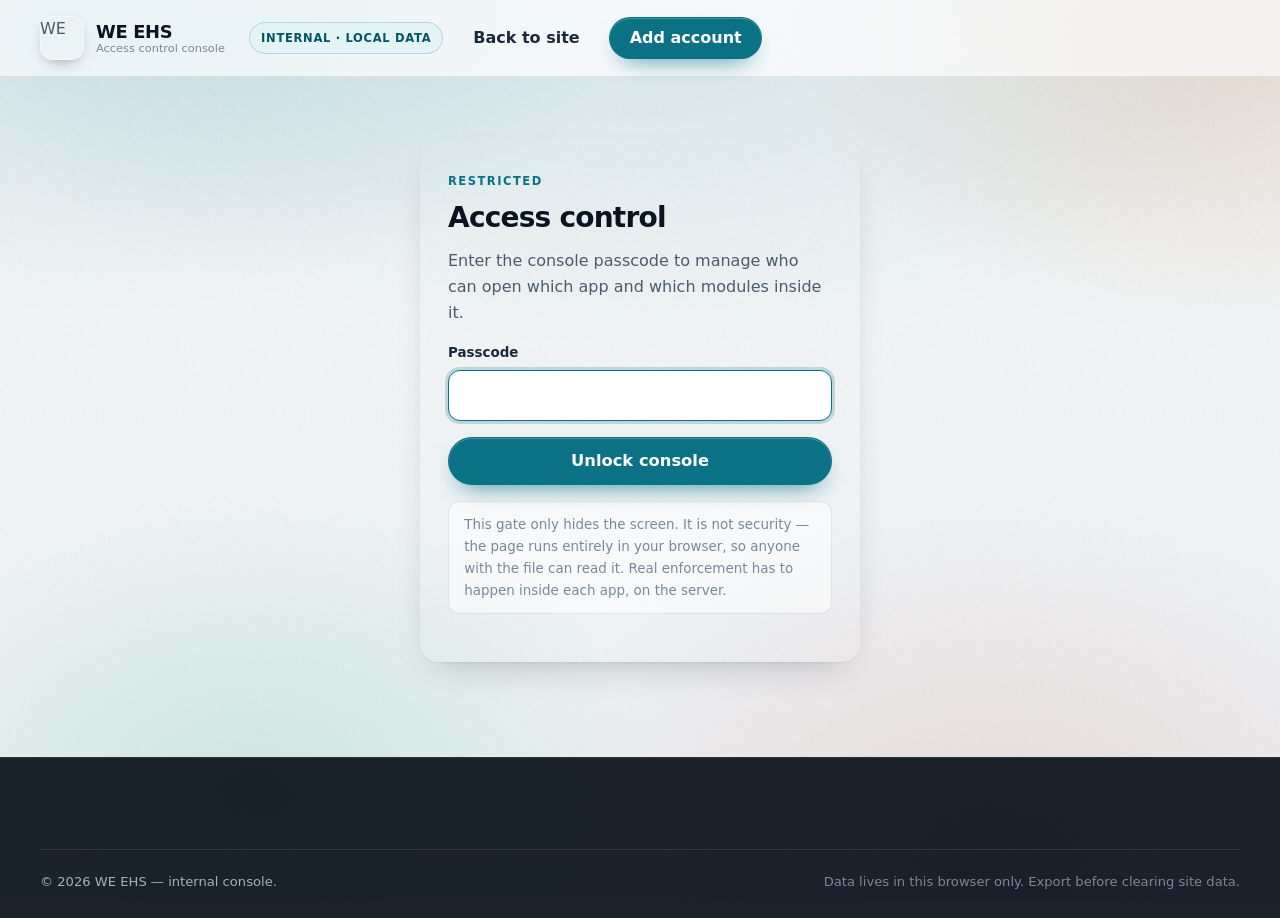
==== access.html @ 16de83da "Glass redesign with the WEHS logo and considered motion - Real brand mark from the suite app (wehs.s" ====
<!DOCTYPE html>
<html lang="en">
<head>
<meta charset="utf-8">
<meta name="viewport" content="width=device-width, initial-scale=1">
<title>Access control — WE EHS</title>
<meta name="description" content="Internal WE EHS console for granting accounts access to apps and to the modules inside them.">
<meta name="robots" content="noindex, nofollow">
<link rel="icon" href="assets/img/favicon.svg" type="image/svg+xml">
<link rel="stylesheet" href="assets/css/styles.css">
<link rel="stylesheet" href="assets/css/access.css">
</head>
<body class="access-body">

<a class="skip-link" href="#accounts">Skip to accounts</a>

<header class="site-header">
  <div class="wrap header-inner">
    <a class="brand" href="index.html" aria-label="WE EHS home">
      <span class="brand-mark" aria-hidden="true">WE</span>
      <span class="brand-text">
        <strong>WE EHS</strong>
        <em>Access control console</em>
      </span>
    </a>

    <div class="header-actions">
      <span class="console-tag" title="Nothing here leaves this browser">Internal · local data</span>
      <a class="btn btn-ghost" href="index.html">Back to site</a>
      <button class="btn btn-primary" type="button" data-add-account>Add account</button>
    </div>
  </div>
</header>

<main>

  <!-- ───────────────────────── GATE ───────────────────────── -->
  <section class="gate" data-gate hidden>
    <div class="gate-card">
      <p class="eyebrow">Restricted</p>
      <h1>Access control</h1>
      <p>Enter the console passcode to manage who can open which app and which modules inside it.</p>
      <form class="form" data-gate-form novalidate>
        <div class="field">
          <label for="gate-code">Passcode</label>
          <input id="gate-code" name="code" type="password" autocomplete="off" required data-autofocus>
        </div>
        <button class="btn btn-primary btn-lg btn-block" type="submit">Unlock console</button>
      </form>
      <p class="hint">
        This gate only hides the screen. It is not security — the page runs entirely in your
        browser, so anyone with the file can read it. Real enforcement has to happen inside each
        app, on the server.
      </p>
    </div>
  </section>

  <!-- ───────────────────────── CONSOLE ───────────────────────── -->
  <div class="console" data-console hidden>

    <section class="section console-top">
      <div class="wrap">
        <p class="eyebrow">Accounts &amp; permissions</p>
        <h1>Who can open what</h1>
        <p class="lede">
          Every account below is counted from the day it was created. Grant or withhold a whole app,
          or go module by module inside it.
        </p>

        <ul class="stat-row" data-stats>
          <li><strong data-stat="total">0</strong><span>accounts</span></li>
          <li><strong data-stat="trial">0</strong><span>on trial</span></li>
          <li><strong data-stat="active">0</strong><span>active</span></li>
          <li><strong data-stat="expiring">0</strong><span>expiring in 3 days</span></li>
          <li><strong data-stat="expired">0</strong><span>expired</span></li>
          <li><strong data-stat="suspended">0</strong><span>suspended</span></li>
        </ul>
      </div>
    </section>

    <section class="section section-alt" id="accounts">
      <div class="wrap">

        <div class="toolbar">
          <div class="field toolbar-search">
            <label class="sr-only" for="tb-search">Search accounts</label>
            <input id="tb-search" type="search" placeholder="Search name, email or organisation…" data-search>
          </div>
          <div class="field">
            <label class="sr-only" for="tb-app">Filter by app</label>
            <select id="tb-app" data-filter-app><option value="">All apps</option></select>
          </div>
          <div class="field">
            <label class="sr-only" for="tb-status">Filter by status</label>
            <select id="tb-status" data-filter-status>
              <option value="">All statuses</option>
              <option value="trial">Trial</option>
              <option value="active">Active</option>
              <option value="suspended">Suspended</option>
              <option value="expired">Expired</option>
            </select>
          </div>
          <div class="field">
            <label class="sr-only" for="tb-sort">Sort</label>
            <select id="tb-sort" data-sort>
              <option value="age-desc">Oldest account first</option>
              <option value="age-asc">Newest account first</option>
              <option value="name">Name A–Z</option>
              <option value="org">Organisation A–Z</option>
              <option value="apps">Most apps granted</option>
            </select>
          </div>
          <div class="toolbar-actions">
            <button class="btn btn-outline" type="button" data-import-signups>Import trial sign-ups</button>
            <button class="btn btn-outline" type="button" data-export>Export JSON</button>
            <button class="btn btn-outline" type="button" data-import>Import JSON</button>
            <input type="file" accept="application/json,.json" hidden data-import-file>
          </div>
        </div>

        <p class="table-note" data-count>Showing 0 accounts.</p>

        <div class="table-wrap">
          <table class="acc-table">
            <thead>
              <tr>
                <th scope="col">Account</th>
                <th scope="col">Created</th>
                <th scope="col" class="col-day">Day</th>
                <th scope="col">Status</th>
                <th scope="col">Apps &amp; modules</th>
                <th scope="col"><span class="sr-only">Actions</span></th>
              </tr>
            </thead>
            <tbody data-rows></tbody>
          </table>
        </div>

        <p class="empty" data-empty hidden>
          No accounts yet. Use <strong>Add account</strong>, or
          <button class="linkish" type="button" data-import-signups>import the trial sign-ups</button>
          already captured on the landing page.
        </p>
      </div>
    </section>

    <section class="section">
      <div class="wrap">
        <div class="notice">
          <h2>How this is enforced</h2>
          <p>
            This console is the record of what each account is <em>meant</em> to have. It stores that
            record in this browser and can export it as JSON. It does not, by itself, stop anyone
            opening an app — each WE EHS app has to read the same record and enforce it server-side.
            Export the JSON and feed it to that API when the backend is ready.
          </p>
        </div>
      </div>
    </section>

  </div>
</main>

<footer class="site-footer">
  <div class="wrap footer-base">
    <p>&copy; <span data-year>2026</span> WE EHS — internal console.</p>
    <p class="muted">Data lives in this browser only. Export before clearing site data.</p>
  </div>
</footer>

<!-- ─────────────────────────── DRAWER ─────────────────────────── -->
<div class="drawer" data-drawer hidden>
  <div class="drawer-backdrop" data-drawer-close></div>
  <aside class="drawer-card" role="dialog" aria-modal="true" aria-labelledby="drawer-title">
    <button class="modal-x" type="button" data-drawer-close aria-label="Close">&times;</button>
    <div class="drawer-body" data-drawer-body>
      <h2 id="drawer-title" class="modal-title">Loading…</h2>
    </div>
  </aside>
</div>

<!-- ─────────────────────────── MODAL ─────────────────────────── -->
<div class="modal" data-modal hidden>
  <div class="modal-backdrop" data-modal-close></div>
  <div class="modal-card" role="dialog" aria-modal="true" aria-labelledby="modal-title">
    <button class="modal-x" type="button" data-modal-close aria-label="Close">&times;</button>
    <div class="modal-body" data-modal-body>
      <h2 id="modal-title" class="modal-title">Loading…</h2>
    </div>
  </div>
</div>

<div class="toast" data-toast hidden role="status" aria-live="polite"></div>

<script src="assets/js/products.js"></script>
<script src="assets/js/access.js"></script>
</body>
</html>
---- assets/css/styles.css ----
/* WE EHS — glass UI
   1 tokens · 2 base · 3 motion primitives · 4 header · 5 hero + carousel
   6 rolling strip · 7 sections · 8 products · 9 forms · 10 modal
   11 session bar · 12 footer · 13 responsive · 14 reduced motion          */

/* ── 1. Tokens ─────────────────────────────────────────────────────────── */
:root {
  /* ink */
  --ink:        #0A1420;
  --ink-2:      #1B2A3A;
  --body:       #4A5B6B;
  --muted:      #78889A;

  /* brand — teal from the suite, kraft + terracotta from the logo */
  --brand:      #0B7285;
  --brand-dark: #075464;
  --brand-soft: #E4F3F6;
  --kraft:      #C6946C;
  --terra:      #C0442C;
  --accent:     var(--terra);

  --ok:   #15803D;
  --warn: #B45309;
  --err:  #B4241C;

  /* glass */
  --glass:        rgba(255, 255, 255, .66);
  --glass-strong: rgba(255, 255, 255, .84);
  --glass-dim:    rgba(255, 255, 255, .44);
  --glass-line:   rgba(255, 255, 255, .75);
  --hairline:     rgba(10, 20, 32, .09);
  --blur:         saturate(165%) blur(20px);

  --shadow-sm: 0 1px 2px rgba(10,20,32,.05), 0 4px 12px -6px rgba(10,20,32,.14);
  --shadow:    0 1px 2px rgba(10,20,32,.05), 0 16px 36px -18px rgba(10,20,32,.28);
  --shadow-lg: 0 40px 90px -30px rgba(10,20,32,.42), 0 2px 6px rgba(10,20,32,.06);
  --ring: 0 0 0 3px rgba(11,114,133,.22);

  --radius:    18px;
  --radius-sm: 12px;
  --wrap:      1200px;

  /* easing — the built-in curves are too weak to feel intentional */
  --ease-out:    cubic-bezier(.23, 1, .32, 1);
  --ease-in-out: cubic-bezier(.77, 0, .175, 1);
  --ease-drawer: cubic-bezier(.32, .72, 0, 1);
}

/* ── 2. Base ───────────────────────────────────────────────────────────── */
*, *::before, *::after { box-sizing: border-box; }

html { scroll-behavior: smooth; }

body {
  margin: 0;
  font-family: "Segoe UI", system-ui, -apple-system, "Helvetica Neue", Arial, sans-serif;
  color: var(--body);
  font-size: 16px;
  line-height: 1.62;
  -webkit-font-smoothing: antialiased;
  background: #F2F6F8;
  position: relative;
}

/* Aurora wash — fixed and static. It is on screen constantly, so it must not move. */
body::before {
  content: "";
  position: fixed; inset: 0; z-index: -2; pointer-events: none;
  background:
    radial-gradient(900px 620px at 8% -8%,  rgba(11,114,133,.22), transparent 62%),
    radial-gradient(760px 560px at 96% 2%,  rgba(198,148,108,.30), transparent 58%),
    radial-gradient(820px 620px at 78% 96%, rgba(192,68,44,.14),  transparent 60%),
    radial-gradient(700px 520px at 20% 88%, rgba(14,159,110,.14), transparent 58%),
    linear-gradient(180deg, #F7FAFB 0%, #EEF3F6 100%);
}

/* Fine grain, so the glass has something to refract */
body::after {
  content: "";
  position: fixed; inset: 0; z-index: -1; pointer-events: none; opacity: .30;
  background-image: url("data:image/svg+xml,%3Csvg xmlns='http://www.w3.org/2000/svg' width='140' height='140'%3E%3Cfilter id='n'%3E%3CfeTurbulence type='fractalNoise' baseFrequency='.85' numOctaves='3'/%3E%3C/filter%3E%3Crect width='140' height='140' filter='url(%23n)' opacity='.42'/%3E%3C/svg%3E");
}

body.no-scroll { overflow: hidden; }

h1, h2, h3, h4 { color: var(--ink); line-height: 1.16; margin: 0 0 .5em; font-weight: 700; }
h1 { font-size: clamp(2.15rem, 4.4vw, 3.4rem); letter-spacing: -.028em; }
h2 { font-size: clamp(1.65rem, 3vw, 2.35rem); letter-spacing: -.02em; }
h3 { font-size: 1.15rem; letter-spacing: -.01em; }
p  { margin: 0 0 1rem; }
img { max-width: 100%; display: block; }

a { color: var(--brand-dark); text-decoration-thickness: 1px; text-underline-offset: 2px; }

.wrap { width: min(100% - 2.5rem, var(--wrap)); margin-inline: auto; }

.eyebrow {
  text-transform: uppercase; letter-spacing: .13em; font-size: .72rem;
  font-weight: 700; color: var(--brand); margin: 0 0 .7rem;
}

.muted { color: var(--muted); }

.skip-link {
  position: absolute; left: -999px; top: 0; z-index: 200;
  background: var(--ink); color: #fff; padding: .7rem 1.1rem; border-radius: 0 0 10px 0;
}
.skip-link:focus { left: 0; }

:focus-visible { outline: 2px solid var(--brand); outline-offset: 3px; border-radius: 6px; }

/* ── 3. Motion primitives ──────────────────────────────────────────────── */
/* Entrances are short and staggered. Anything the user triggers answers
   immediately with ease-out; nothing important waits on an animation.      */
@keyframes rise {
  from { opacity: 0; transform: translate3d(0, 14px, 0); }
  to   { opacity: 1; transform: none; }
}

.hero-copy > *, .hero-points li, .section-head > *, .steps li, .why-card, .enquiry-copy > * {
  animation: rise 620ms var(--ease-out) both;
}
.hero-copy > *:nth-child(2) { animation-delay: 60ms; }
.hero-copy > *:nth-child(3) { animation-delay: 110ms; }
.hero-copy > *:nth-child(4) { animation-delay: 160ms; }
.hero-points li:nth-child(1) { animation-delay: 200ms; }
.hero-points li:nth-child(2) { animation-delay: 240ms; }
.hero-points li:nth-child(3) { animation-delay: 280ms; }
.steps li:nth-child(2), .why-card:nth-child(2) { animation-delay: 60ms; }
.steps li:nth-child(3), .why-card:nth-child(3) { animation-delay: 120ms; }
.why-card:nth-child(4) { animation-delay: 60ms; }
.why-card:nth-child(5) { animation-delay: 120ms; }
.why-card:nth-child(6) { animation-delay: 180ms; }
.shots { animation: rise 700ms var(--ease-out) 120ms both; }

/* Buttons */
.btn {
  --btn-bg: transparent; --btn-fg: var(--ink); --btn-bd: transparent;
  display: inline-flex; align-items: center; justify-content: center; gap: .5rem;
  font: inherit; font-weight: 650; line-height: 1;
  padding: .74rem 1.2rem; border-radius: 999px;
  border: 1px solid var(--btn-bd); background: var(--btn-bg); color: var(--btn-fg);
  cursor: pointer; text-decoration: none; white-space: nowrap;
  transition: transform 160ms var(--ease-out), box-shadow 220ms var(--ease-out),
              background-color 200ms ease, color 200ms ease, border-color 200ms ease;
}
.btn:active { transform: scale(.97); }
.btn-lg { padding: .95rem 1.6rem; font-size: 1.02rem; }
.btn-block { width: 100%; }

.btn-primary {
  --btn-bg: var(--brand); --btn-fg: #fff; --btn-bd: transparent;
  box-shadow: 0 10px 24px -12px rgba(11,114,133,.95), inset 0 1px 0 rgba(255,255,255,.22);
}
.btn-outline {
  --btn-fg: var(--ink); --btn-bd: var(--hairline);
  background: var(--glass); backdrop-filter: var(--blur); -webkit-backdrop-filter: var(--blur);
  box-shadow: inset 0 1px 0 var(--glass-line);
}
.btn-ghost { --btn-fg: var(--ink-2); }
.btn-light { --btn-bg: #fff; --btn-fg: var(--ink); }
.btn-ghost-light { --btn-fg: #fff; --btn-bd: rgba(255,255,255,.35); }

@media (hover: hover) and (pointer: fine) {
  .btn:hover { transform: translateY(-1px); }
  .btn:active { transform: scale(.97); }
  .btn-primary:hover { --btn-bg: var(--brand-dark); box-shadow: 0 16px 30px -14px rgba(11,114,133,1); }
  .btn-outline:hover { --btn-bd: rgba(11,114,133,.5); --btn-fg: var(--brand-dark); }
  .btn-ghost:hover   { --btn-bg: rgba(10,20,32,.05); }
  .btn-ghost-light:hover { --btn-bg: rgba(255,255,255,.16); }
}

.linkish {
  background: none; border: 0; padding: 0; font: inherit; font-weight: 650;
  color: var(--brand-dark); cursor: pointer; text-decoration: underline; text-underline-offset: 3px;
  transition: color 180ms ease;
}
.linkish:hover { color: var(--accent); }

/* ── 4. Header ─────────────────────────────────────────────────────────── */
.site-header {
  position: sticky; top: 0; z-index: 60;
  background: rgba(247, 250, 251, .72);
  backdrop-filter: var(--blur); -webkit-backdrop-filter: var(--blur);
  border-bottom: 1px solid var(--hairline);
}
.header-inner { display: flex; align-items: center; gap: 1.5rem; min-height: 76px; }

.brand { display: flex; align-items: center; gap: .75rem; text-decoration: none; color: inherit; }
.brand-mark {
  width: 44px; height: 44px; flex: none; border-radius: 13px;
  box-shadow: 0 6px 16px -8px rgba(10,20,32,.55), inset 0 0 0 1px rgba(255,255,255,.5);
  transition: transform 320ms var(--ease-out);
}
.brand-text { display: flex; flex-direction: column; line-height: 1.18; }
.brand-text strong { color: var(--ink); font-size: 1.12rem; letter-spacing: -.02em; }
.brand-text em { font-style: normal; font-size: .71rem; color: var(--muted); }

.site-nav { display: flex; gap: 1.6rem; margin-left: auto; }
.site-nav a {
  position: relative; color: var(--ink-2); text-decoration: none;
  font-weight: 600; font-size: .95rem; padding: .2rem 0;
}
/* clip-path wipe reads cleaner than animating width */
.site-nav a::after {
  content: ""; position: absolute; left: 0; right: 0; bottom: -2px; height: 2px;
  border-radius: 2px; background: var(--brand);
  clip-path: inset(0 100% 0 0);
  transition: clip-path 260ms var(--ease-out);
}

@media (hover: hover) and (pointer: fine) {
  .brand:hover .brand-mark { transform: rotate(-3deg) scale(1.05); }
  .site-nav a:hover::after { clip-path: inset(0 0 0 0); }
}

.header-actions { display: flex; align-items: center; gap: .6rem; }

.nav-toggle {
  display: none; width: 44px; height: 42px; border: 1px solid var(--hairline);
  background: var(--glass); border-radius: 12px; cursor: pointer; padding: 0;
  backdrop-filter: var(--blur); -webkit-backdrop-filter: var(--blur);
  transition: transform 160ms var(--ease-out);
}
.nav-toggle:active { transform: scale(.97); }
.nav-toggle span { display: block; width: 18px; height: 2px; background: var(--ink); margin: 4px auto; border-radius: 2px; }

/* ── 5. Hero + carousel ────────────────────────────────────────────────── */
.hero { padding: clamp(2.75rem, 6vw, 5rem) 0 clamp(2rem, 5vw, 3.5rem); }
.hero-grid {
  display: grid; grid-template-columns: minmax(0, 1fr) minmax(0, 1.08fr);
  gap: clamp(2rem, 4vw, 3.5rem); align-items: center;
}
.hero-copy .lede { font-size: 1.13rem; max-width: 34em; }
.hero-cta { display: flex; flex-wrap: wrap; gap: .8rem; margin: 1.7rem 0 1.5rem; }

.hero-points { list-style: none; margin: 0; padding: 0; display: grid; gap: .6rem; }
.hero-points li { position: relative; padding-left: 1.9rem; font-size: .95rem; }
.hero-points li::before {
  content: "✓"; position: absolute; left: 0; top: 1px;
  width: 1.3rem; height: 1.3rem; border-radius: 50%;
  background: var(--glass-strong); color: var(--brand-dark);
  box-shadow: inset 0 0 0 1px var(--hairline);
  font-size: .7rem; font-weight: 800; display: grid; place-items: center;
}

.shots { margin: 0; }
.shots-frame {
  --shot-accent: var(--brand);
  border-radius: var(--radius); overflow: hidden;
  background: rgba(12, 22, 34, .82);
  backdrop-filter: var(--blur); -webkit-backdrop-filter: var(--blur);
  box-shadow: var(--shadow-lg), inset 0 0 0 1px rgba(255,255,255,.10);
}
.shots-chrome {
  display: flex; align-items: center; gap: .4rem;
  padding: .6rem .85rem; background: rgba(255,255,255,.06);
}
.shots-chrome .dot { width: 10px; height: 10px; border-radius: 50%; }
.dot-r { background: #FF5F57; } .dot-y { background: #FEBC2E; } .dot-g { background: #28C840; }
.shots-url {
  margin-left: .6rem; flex: 1; background: rgba(255,255,255,.10); color: #D7E2EA;
  font-size: .74rem; padding: .24rem .75rem; border-radius: 999px;
  border-left: 3px solid var(--shot-accent);
  overflow: hidden; text-overflow: ellipsis; white-space: nowrap;
  transition: border-color 300ms ease;
}
.shots-stage { position: relative; aspect-ratio: 16 / 10; background: #EDF2F5; }
/* Blur masks the crossfade, so two overlapping states read as one transformation */
.shot {
  position: absolute; inset: 0; width: 100%; height: 100%;
  object-fit: cover; object-position: top left;
  opacity: 0; filter: blur(6px); transform: scale(1.012);
  transition: opacity 620ms var(--ease-out), filter 620ms var(--ease-out),
              transform 620ms var(--ease-out);
}
.shot.is-active { opacity: 1; filter: blur(0); transform: none; }

.shots-bar { display: flex; align-items: center; gap: .6rem; margin-top: .9rem; }
.shots-caption { flex: 1; text-align: center; font-size: .9rem; font-weight: 650; color: var(--ink-2); }
.shots-nav {
  width: 36px; height: 36px; flex: none; border-radius: 50%; cursor: pointer;
  border: 1px solid var(--hairline); color: var(--ink); font-size: 1.2rem; line-height: 1;
  background: var(--glass); backdrop-filter: var(--blur); -webkit-backdrop-filter: var(--blur);
  box-shadow: var(--shadow-sm), inset 0 1px 0 var(--glass-line);
  transition: transform 160ms var(--ease-out), color 200ms ease, border-color 200ms ease;
}
.shots-nav:active { transform: scale(.94); }

.shots-dots { display: flex; flex-wrap: wrap; gap: .35rem; justify-content: center; margin-top: .7rem; }
.shot-dot {
  width: 8px; height: 8px; padding: 0; border-radius: 50%; cursor: pointer;
  border: 0; background: rgba(10,20,32,.20);
  transition: width 320ms var(--ease-out), background-color 240ms ease;
}
.shot-dot.is-active { width: 28px; border-radius: 999px; background: var(--brand); }

@media (hover: hover) and (pointer: fine) {
  .shots-nav:hover { color: var(--brand-dark); border-color: rgba(11,114,133,.45); }
}

/* ── 6. Rolling strip ──────────────────────────────────────────────────── */
.strip { overflow: hidden; padding: 2.4rem 0 1.5rem; }
.strip-track { display: flex; gap: 1rem; width: max-content; animation: roll 68s linear infinite; }
.strip:hover .strip-track, .strip:focus-within .strip-track { animation-play-state: paused; }
@keyframes roll { from { transform: translate3d(0,0,0); } to { transform: translate3d(-50%,0,0); } }

.thumb {
  flex: none; width: 272px; padding: 0; cursor: pointer; text-align: left;
  border: 1px solid var(--hairline); border-radius: var(--radius-sm); overflow: hidden;
  background: var(--glass); backdrop-filter: var(--blur); -webkit-backdrop-filter: var(--blur);
  box-shadow: var(--shadow-sm), inset 0 1px 0 var(--glass-line);
  transition: transform 260ms var(--ease-out), box-shadow 260ms var(--ease-out);
}
.thumb:active { transform: scale(.985); }
.thumb img { aspect-ratio: 16 / 10; object-fit: cover; object-position: top left; }
.thumb span {
  display: block; padding: .6rem .75rem; font-size: .78rem; font-weight: 650; color: var(--ink-2);
  border-top: 3px solid var(--accent, var(--brand));
  white-space: nowrap; overflow: hidden; text-overflow: ellipsis;
}
.strip-note { margin: 1.1rem auto 0; text-align: center; font-size: .85rem; color: var(--muted); }

@media (hover: hover) and (pointer: fine) {
  .thumb:hover { transform: translateY(-5px); box-shadow: var(--shadow); }
}

/* ── 7. Sections ───────────────────────────────────────────────────────── */
.section { padding: clamp(3rem, 6vw, 5rem) 0; }
.section-alt { position: relative; }
.section-alt::before {
  content: ""; position: absolute; inset: 0; z-index: -1;
  background: var(--glass-dim);
  border-block: 1px solid var(--hairline);
  backdrop-filter: blur(8px); -webkit-backdrop-filter: blur(8px);
}
.section-head { max-width: 58ch; margin-bottom: 2.5rem; }
.section-sub { font-size: 1.03rem; }

/* glass panel shared by steps / why cards / forms */
.steps li, .why-card, .card {
  background: var(--glass); backdrop-filter: var(--blur); -webkit-backdrop-filter: var(--blur);
  border: 1px solid var(--hairline); border-radius: var(--radius);
  box-shadow: var(--shadow-sm), inset 0 1px 0 var(--glass-line);
}

.steps { list-style: none; margin: 0; padding: 0; display: grid; gap: 1.2rem;
  grid-template-columns: repeat(auto-fit, minmax(260px, 1fr)); }
.steps li { padding: 1.7rem 1.5rem; transition: transform 260ms var(--ease-out), box-shadow 260ms var(--ease-out); }
.step-no {
  display: grid; place-items: center; width: 40px; height: 40px; border-radius: 13px;
  background: linear-gradient(140deg, var(--brand), #0E9F6E);
  color: #fff; font-weight: 800; margin-bottom: 1rem;
  box-shadow: 0 8px 18px -10px rgba(11,114,133,.9);
}
.steps h3 { margin-bottom: .4rem; }
.steps p { margin: 0; font-size: .95rem; }
.steps-cta { display: flex; flex-wrap: wrap; gap: .8rem; margin-top: 2.1rem; }

.why-grid { display: grid; gap: 1.1rem; grid-template-columns: repeat(auto-fit, minmax(280px, 1fr)); }
.why-card { padding: 1.5rem; transition: transform 260ms var(--ease-out), box-shadow 260ms var(--ease-out); }
.why-card h3 { margin-bottom: .4rem; font-size: 1.05rem; }
.why-card p { margin: 0; font-size: .94rem; }

@media (hover: hover) and (pointer: fine) {
  .why-card:hover, .steps li:hover { transform: translateY(-3px); box-shadow: var(--shadow); }
}

.notice {
  background: rgba(255,247,237,.8); border: 1px solid #FED7AA;
  padding: 1rem; border-radius: var(--radius-sm);
}

/* ── 8. Product cards ──────────────────────────────────────────────────── */
.product-grid { display: grid; gap: 1.35rem; grid-template-columns: repeat(auto-fit, minmax(320px, 1fr)); }

.product-card {
  --accent: var(--brand);
  position: relative; display: flex; flex-direction: column;
  padding: 1.7rem 1.55rem 1.45rem;
  border: 1px solid var(--hairline); border-radius: var(--radius);
  background:
    linear-gradient(180deg, color-mix(in srgb, var(--accent) 8%, transparent), transparent 42%),
    var(--glass);
  backdrop-filter: var(--blur); -webkit-backdrop-filter: var(--blur);
  box-shadow: var(--shadow-sm), inset 0 1px 0 var(--glass-line);
  animation: rise 620ms var(--ease-out) both;
  transition: transform 280ms var(--ease-out), box-shadow 280ms var(--ease-out),
              border-color 280ms ease;
}
.product-card:nth-child(2) { animation-delay: 50ms; }
.product-card:nth-child(3) { animation-delay: 100ms; }
.product-card:nth-child(4) { animation-delay: 150ms; }
.product-card:nth-child(5) { animation-delay: 200ms; }
.product-card:nth-child(6) { animation-delay: 250ms; }

.product-card::before {
  content: ""; position: absolute; inset: 0 0 auto; height: 3px;
  background: linear-gradient(90deg, var(--accent), color-mix(in srgb, var(--accent) 35%, transparent));
  border-radius: var(--radius) var(--radius) 0 0;
}
.product-card.is-featured {
  background:
    linear-gradient(180deg, color-mix(in srgb, var(--accent) 14%, transparent), transparent 46%),
    var(--glass-strong);
  box-shadow: var(--shadow), inset 0 1px 0 var(--glass-line);
}

.ribbon {
  position: absolute; top: 1.15rem; right: 1.15rem;
  background: color-mix(in srgb, var(--accent) 15%, #fff); color: var(--accent);
  font-size: .66rem; font-weight: 800; letter-spacing: .09em; text-transform: uppercase;
  padding: .3rem .62rem; border-radius: 999px;
  box-shadow: inset 0 0 0 1px color-mix(in srgb, var(--accent) 26%, transparent);
}

.product-head { display: flex; gap: .9rem; align-items: flex-start; margin-bottom: .9rem; padding-right: 5.6rem; }
.product-mark {
  width: 48px; height: 48px; flex: none; border-radius: 14px; display: grid; place-items: center;
  background: color-mix(in srgb, var(--accent) 13%, #fff);
  color: var(--accent); font-weight: 800; font-size: .95rem;
  box-shadow: inset 0 0 0 1px color-mix(in srgb, var(--accent) 25%, transparent),
              0 6px 14px -10px color-mix(in srgb, var(--accent) 90%, transparent);
}
.product-head h3 { margin: 0 0 .18rem; font-size: 1.26rem; }
.product-tagline { margin: 0; font-size: .85rem; color: var(--muted); font-weight: 600; }
.product-summary { font-size: .95rem; }

.product-features { list-style: none; margin: 0 0 1.15rem; padding: 0; display: grid; gap: .45rem; }
.product-features li { position: relative; padding-left: 1.5rem; font-size: .9rem; }
.product-features li::before {
  content: ""; position: absolute; left: 0; top: .5em;
  width: 8px; height: 8px; border-radius: 3px;
  background: var(--accent); opacity: .85;
}

.product-ideal { font-size: .84rem; color: var(--muted); margin: 0 0 1.15rem; }
.product-ideal span { font-weight: 700; color: var(--ink-2); }

.product-actions { display: flex; gap: .6rem; flex-wrap: wrap; margin-top: auto; }
.product-actions .btn-primary {
  --btn-bg: var(--accent);
  box-shadow: 0 10px 22px -14px color-mix(in srgb, var(--accent) 95%, transparent),
              inset 0 1px 0 rgba(255,255,255,.24);
}

.product-peek {
  display: block; margin-top: .95rem; border-top: 1px dashed var(--hairline);
  padding: .85rem 0 0; text-decoration: none;
  font-size: .84rem; font-weight: 650; color: var(--muted);
  transition: color 200ms ease;
}
.product-peek:hover { color: var(--accent); }
.product-host { font-weight: 500; word-break: break-all; }

@media (hover: hover) and (pointer: fine) {
  .product-card:hover {
    transform: translateY(-6px);
    box-shadow: var(--shadow), 0 0 0 1px color-mix(in srgb, var(--accent) 30%, transparent);
    border-color: transparent;
  }
  .product-actions .btn-primary:hover { filter: brightness(.93); }
}

/* ── 9. Forms ──────────────────────────────────────────────────────────── */
.card { padding: 1.8rem; box-shadow: var(--shadow), inset 0 1px 0 var(--glass-line); }
.form-title { margin-bottom: 1.15rem; }

.field { margin-bottom: 1rem; }
.field label, .field .label { display: block; font-size: .84rem; font-weight: 700; color: var(--ink-2); margin-bottom: .38rem; }

.field input, .field select, .field textarea {
  width: 100%; font: inherit; color: var(--ink);
  padding: .72rem .85rem; border: 1px solid var(--hairline); border-radius: var(--radius-sm);
  background: rgba(255,255,255,.72);
  transition: border-color 180ms ease, box-shadow 220ms var(--ease-out), background-color 180ms ease;
}
.field textarea { resize: vertical; }
.field input:focus, .field select:focus, .field textarea:focus {
  outline: none; border-color: var(--brand); background: #fff; box-shadow: var(--ring);
}
.field.is-invalid input, .field.is-invalid select, .field.is-invalid textarea { border-color: var(--err); }
.field-error {
  margin: .38rem 0 0; font-size: .8rem; color: var(--err); font-weight: 650;
  animation: rise 240ms var(--ease-out) both;
}

.grid-2 { display: grid; gap: 0 1rem; grid-template-columns: 1fr 1fr; }
.grid-3 { display: grid; gap: 0 1rem; grid-template-columns: repeat(3, 1fr); }

.fieldset {
  border: 1px solid var(--hairline); border-radius: var(--radius-sm);
  padding: 1.15rem 1.15rem .45rem; margin: 0 0 1.15rem; background: rgba(255,255,255,.4);
}
.fieldset legend {
  font-size: .74rem; font-weight: 800; text-transform: uppercase; letter-spacing: .08em;
  color: var(--brand-dark); padding-inline: .45rem;
}

.check { display: flex; gap: .6rem; align-items: flex-start; font-size: .88rem; margin: .3rem 0 1.15rem; cursor: pointer; }
.check input { margin-top: .25rem; width: 17px; height: 17px; flex: none; accent-color: var(--brand); }
.check.is-invalid { color: var(--err); }

.hint {
  font-size: .84rem; color: var(--muted);
  background: rgba(255,255,255,.55); border: 1px solid var(--hairline);
  border-radius: var(--radius-sm); padding: .75rem .95rem;
}
.hint-ok { background: rgba(236,253,245,.8); color: #166534; border-color: rgba(22,101,52,.18); }

.form-status { margin: .95rem 0 0; font-size: .9rem; min-height: 1.2em; }
.form-status.is-ok { color: var(--ok); font-weight: 650; }
.form-status.is-error { color: var(--err); font-weight: 650; }

.stars { display: flex; gap: .5rem; }
.star input { position: absolute; opacity: 0; pointer-events: none; }
.star span {
  display: grid; place-items: center; width: 48px; height: 46px; cursor: pointer;
  border: 1px solid var(--hairline); border-radius: var(--radius-sm);
  font-weight: 700; color: var(--ink-2); background: rgba(255,255,255,.7);
  transition: transform 160ms var(--ease-out), background-color 200ms ease, color 200ms ease;
}
.star span:active { transform: scale(.95); }
.star input:checked + span {
  background: var(--brand); border-color: transparent; color: #fff;
  box-shadow: 0 8px 18px -10px rgba(11,114,133,.9);
}
.star input:focus-visible + span { outline: 2px solid var(--brand); outline-offset: 3px; }
.scale { display: flex; justify-content: space-between; font-size: .76rem; color: var(--muted); margin: .45rem 0 0; }

.enquiry-grid {
  display: grid; grid-template-columns: minmax(0, .9fr) minmax(0, 1.1fr);
  gap: clamp(1.5rem, 4vw, 3rem); align-items: start;
}
.contact-list { list-style: none; margin: 1.5rem 0 0; padding: 0; display: grid; gap: .75rem; }
.contact-list li { display: flex; gap: .85rem; font-size: .95rem; align-items: baseline; }
.contact-list span {
  min-width: 4.5rem; font-weight: 700; color: var(--ink-2); font-size: .78rem;
  text-transform: uppercase; letter-spacing: .07em;
}

/* ── 10. Modal ─────────────────────────────────────────────────────────── */
.modal { position: fixed; inset: 0; z-index: 120; display: grid; place-items: center; padding: 1.2rem; }
.modal[hidden] { display: none; }
.modal-backdrop {
  position: absolute; inset: 0;
  background: rgba(8, 16, 26, .46);
  backdrop-filter: blur(6px) saturate(120%); -webkit-backdrop-filter: blur(6px) saturate(120%);
  animation: fade 200ms var(--ease-out);
}
@keyframes fade { from { opacity: 0; } to { opacity: 1; } }

/* Modals stay centred — they are not anchored to a trigger, so no origin shift */
.modal-card {
  position: relative; z-index: 1; width: min(100%, 740px); max-height: min(92vh, 900px);
  overflow-y: auto; border-radius: 22px;
  background: rgba(255,255,255,.86);
  backdrop-filter: var(--blur); -webkit-backdrop-filter: var(--blur);
  box-shadow: var(--shadow-lg), inset 0 1px 0 rgba(255,255,255,.9);
  animation: pop 260ms var(--ease-out);
}
@keyframes pop {
  from { opacity: 0; transform: translate3d(0, 10px, 0) scale(.965); filter: blur(4px); }
  to   { opacity: 1; transform: none; filter: blur(0); }
}

.modal-x {
  position: absolute; top: .85rem; right: .95rem; z-index: 2;
  width: 38px; height: 38px; border-radius: 50%; border: 1px solid var(--hairline); cursor: pointer;
  background: rgba(255,255,255,.7); color: var(--ink); font-size: 1.4rem; line-height: 1;
  transition: transform 160ms var(--ease-out), background-color 200ms ease;
}
.modal-x:active { transform: scale(.94); }

.modal-body { padding: 1.9rem clamp(1.2rem, 3vw, 2.1rem); }
.modal-body > * { animation: rise 420ms var(--ease-out) both; }
.modal-body > *:nth-child(2) { animation-delay: 50ms; }
.modal-body > *:nth-child(3) { animation-delay: 90ms; }
.modal-body > *:nth-child(4) { animation-delay: 130ms; }

.modal-head {
  --accent: var(--brand); display: flex; gap: 1rem; align-items: flex-start;
  margin-bottom: 1.35rem; padding-right: 2.6rem;
}
.modal-kicker {
  margin: 0 0 .22rem; font-size: .76rem; font-weight: 700; color: var(--accent);
  text-transform: uppercase; letter-spacing: .07em;
}
.modal-title { margin: 0 0 .35rem; font-size: clamp(1.35rem, 2.6vw, 1.75rem); }
.modal-sub { margin: 0; font-size: .95rem; }

.modal-shots {
  position: relative; border-radius: 14px; overflow: hidden; margin-bottom: 1.35rem;
  border: 1px solid var(--hairline); background: #EDF2F5; aspect-ratio: 16 / 10;
  box-shadow: inset 0 1px 0 var(--glass-line);
}
.mini {
  position: absolute; inset: 0; width: 100%; height: 100%; object-fit: cover; object-position: top left;
  opacity: 0; filter: blur(5px);
  transition: opacity 480ms var(--ease-out), filter 480ms var(--ease-out);
}
.mini.is-active { opacity: 1; filter: blur(0); }
.mini-dots { position: absolute; bottom: .65rem; left: 50%; transform: translateX(-50%); display: flex; gap: .3rem; }
.mini-dot {
  width: 8px; height: 8px; border: 0; border-radius: 50%; background: rgba(255,255,255,.65);
  cursor: pointer; padding: 0; box-shadow: 0 1px 3px rgba(0,0,0,.3);
  transition: width 300ms var(--ease-out), background-color 220ms ease;
}
.mini-dot.is-active { background: var(--accent); width: 24px; border-radius: 999px; }

.choice-q { font-weight: 700; color: var(--ink); margin-bottom: .85rem; }
.choice-grid { display: grid; gap: .9rem; grid-template-columns: 1fr 1fr; margin-bottom: 1.15rem; }
.choice {
  display: grid; gap: .3rem; text-align: left; cursor: pointer; font: inherit;
  border: 1px solid var(--hairline); border-radius: var(--radius); padding: 1.15rem;
  background: rgba(255,255,255,.62);
  transition: transform 220ms var(--ease-out), box-shadow 220ms var(--ease-out), border-color 200ms ease;
}
.choice:active { transform: scale(.985); }
.choice strong { color: var(--ink); font-size: 1.02rem; }
.choice span:not(.choice-icon) { font-size: .87rem; color: var(--body); }
.choice-icon {
  display: grid; place-items: center; width: 36px; height: 36px; border-radius: 11px;
  background: rgba(255,255,255,.8); color: var(--brand-dark); font-size: 1.1rem; margin-bottom: .4rem;
  box-shadow: inset 0 0 0 1px var(--hairline);
}
.choice-primary {
  border-color: rgba(11,114,133,.35);
  background: linear-gradient(180deg, rgba(228,243,246,.9), rgba(255,255,255,.65));
}
.choice-primary .choice-icon { background: var(--brand); color: #fff; box-shadow: 0 8px 16px -10px rgba(11,114,133,.9); }

@media (hover: hover) and (pointer: fine) {
  .modal-x:hover { background: #fff; }
  .choice:hover { border-color: rgba(11,114,133,.45); transform: translateY(-3px); box-shadow: var(--shadow); }
}

.modal-foot { font-size: .88rem; margin: 1rem 0 0; text-align: center; color: var(--muted); }
.modal-actions { display: flex; flex-wrap: wrap; gap: .7rem; margin-top: 1.3rem; }

.success-box {
  border: 1px solid var(--hairline); border-radius: var(--radius-sm); overflow: hidden;
  margin-bottom: 1.15rem; background: rgba(255,255,255,.55);
}
.success-line {
  display: flex; gap: .85rem; align-items: baseline; margin: 0; padding: .75rem .95rem;
  font-size: .9rem; border-bottom: 1px solid var(--hairline);
}
.success-line:last-child { border-bottom: 0; }
.success-line span {
  min-width: 8rem; font-weight: 700; color: var(--ink-2); font-size: .77rem;
  text-transform: uppercase; letter-spacing: .06em;
}
.success-line code { font-size: .85rem; color: var(--brand-dark); word-break: break-all; }

/* ── 11. Trial session bar ─────────────────────────────────────────────── */
.session-bar {
  --accent: var(--brand);
  position: fixed; left: 0; right: 0; bottom: 0; z-index: 80;
  color: #E6EDF3;
  background: rgba(9, 17, 27, .74);
  backdrop-filter: var(--blur); -webkit-backdrop-filter: var(--blur);
  border-top: 1px solid rgba(255,255,255,.12);
  box-shadow: 0 -20px 50px -24px rgba(6,12,20,.8);
  animation: slideUp 380ms var(--ease-drawer) both;
}
@keyframes slideUp { from { transform: translate3d(0, 100%, 0); } to { transform: none; } }
.session-inner { display: flex; align-items: center; gap: 1rem; padding: .85rem 0; flex-wrap: wrap; }
.session-dot {
  width: 10px; height: 10px; border-radius: 50%; background: #34D399;
  box-shadow: 0 0 0 4px rgba(52,211,153,.22); animation: pulse 2.6s var(--ease-in-out) infinite;
}
@keyframes pulse { 50% { box-shadow: 0 0 0 10px rgba(52,211,153,0); } }
.session-text { margin: 0; font-size: .92rem; flex: 1; min-width: 220px; }
.session-text strong { color: #fff; }
.session-actions { display: flex; gap: .6rem; flex-wrap: wrap; }
body.has-session { padding-bottom: 88px; }

/* ── 12. Footer ────────────────────────────────────────────────────────── */
.site-footer {
  margin-top: 2rem; padding: 3.2rem 0 1.6rem; color: #9FB0BF;
  background: rgba(9, 17, 27, .92);
  border-top: 1px solid rgba(255,255,255,.08);
}
.footer-grid { display: grid; gap: 2rem; grid-template-columns: minmax(0, 1.6fr) repeat(2, minmax(0, 1fr)); }
.brand-footer .brand-text strong { color: #fff; }
.footer-note { margin: 1rem 0 0; font-size: .9rem; max-width: 40ch; }
.site-footer h4 { color: #fff; font-size: .8rem; text-transform: uppercase; letter-spacing: .09em; margin-bottom: .85rem; }
.site-footer ul { list-style: none; margin: 0; padding: 0; display: grid; gap: .5rem; }
.site-footer a, .site-footer .linkish { color: #9FB0BF; text-decoration: none; font-size: .92rem; font-weight: 500; }
.site-footer a:hover, .site-footer .linkish:hover { color: #fff; }
.footer-base {
  display: flex; justify-content: space-between; gap: 1rem; flex-wrap: wrap;
  border-top: 1px solid rgba(255,255,255,.1); margin-top: 2.5rem; padding-top: 1.3rem; font-size: .82rem;
}
.footer-base p { margin: 0; }

/* ── 13. Responsive ────────────────────────────────────────────────────── */
@media (max-width: 1000px) {
  .hero-grid, .enquiry-grid { grid-template-columns: 1fr; }
  .footer-grid { grid-template-columns: 1fr 1fr; }
}

@media (max-width: 820px) {
  .site-nav {
    position: absolute; top: 100%; left: 0; right: 0; display: none;
    flex-direction: column; gap: 0; padding: .5rem 1.25rem 1rem;
    background: rgba(247,250,251,.92);
    backdrop-filter: var(--blur); -webkit-backdrop-filter: var(--blur);
    border-bottom: 1px solid var(--hairline);
  }
  body.nav-open .site-nav { display: flex; animation: rise 240ms var(--ease-out) both; }
  .site-nav a { padding: .75rem 0; border-bottom: 1px solid var(--hairline); }
  .nav-toggle { display: block; }
  .header-actions .btn-ghost { display: none; }
}

@media (max-width: 640px) {
  .grid-2, .grid-3, .choice-grid { grid-template-columns: 1fr; }
  .product-head { padding-right: 0; }
  .ribbon { position: static; display: inline-block; margin-bottom: .8rem; }
  .btn { width: 100%; }
  .header-actions .btn-primary { width: auto; padding-inline: .95rem; font-size: .88rem; }
  .nav-toggle { width: 44px; }
  .hero-cta .btn, .steps-cta .btn, .modal-actions .btn { width: 100%; }
  .thumb { width: 224px; }
  body.has-session { padding-bottom: 156px; }
  .footer-grid { grid-template-columns: 1fr; }
}

/* ── 14. Reduced motion ────────────────────────────────────────────────── */
/* Fewer and gentler, not zero: opacity still aids comprehension, movement goes. */
@media (prefers-reduced-motion: reduce) {
  html { scroll-behavior: auto; }
  *, *::before, *::after {
    animation-duration: .001ms !important;
    animation-iteration-count: 1 !important;
    transition-duration: .001ms !important;
  }
  .strip-track { animation: none; }
  .shot { transition: opacity 200ms linear; filter: none; transform: none; }
  .shot.is-active { filter: none; }
  .btn:hover, .product-card:hover, .why-card:hover, .thumb:hover, .choice:hover { transform: none; }
}
---- assets/css/access.css ----
/* WE EHS — access control console styles.
   Loaded after styles.css and only by access.html. Tokens, buttons, fields,
   fieldsets and the modal shell all come from styles.css; this file adds the
   gate, stat row, toolbar, account table, permission drawer and toast.
   1 shared bits · 2 gate · 3 stats · 4 toolbar · 5 table · 6 drawer
   7 switch + modules · 8 toast · 9 responsive                              */

/* ── 1. Shared bits ────────────────────────────────────────────────────── */
.access-body { background: var(--bg-alt); }

.sr-only {
  position: absolute; width: 1px; height: 1px; padding: 0; margin: -1px;
  overflow: hidden; clip: rect(0 0 0 0); white-space: nowrap; border: 0;
}

.console-tag {
  font-size: .72rem; font-weight: 700; letter-spacing: .06em; text-transform: uppercase;
  color: var(--brand-dark); background: var(--brand-soft);
  border: 1px solid rgba(11,114,133,.22); border-radius: 999px; padding: .35rem .7rem;
}

.btn-sm { padding: .48rem .8rem; font-size: .85rem; }
.btn-danger { --btn-fg: var(--err); --btn-bd: rgba(185,28,28,.35); }
.btn-danger:hover { --btn-bg: var(--err); --btn-fg: #fff; --btn-bd: var(--err); color: #fff; }
.btn-primary.btn-danger { --btn-bg: var(--err); --btn-fg: #fff; --btn-bd: var(--err); box-shadow: none; }

.console-top { padding-bottom: 1.5rem; }
.console-top .lede { max-width: 62ch; font-size: 1.05rem; }

/* ── 2. Gate ───────────────────────────────────────────────────────────── */
.gate {
  min-height: 72vh; display: grid; place-items: center;
  padding: 3rem 1.25rem;
  background: radial-gradient(1000px 480px at 50% -10%, rgba(11,114,133,.12), transparent 70%);
}
.gate-card {
  width: min(100%, 440px); background: var(--bg); border: 1px solid var(--line);
  border-radius: var(--radius); box-shadow: var(--shadow); padding: 2rem 1.75rem;
}
.gate-card h1 { font-size: 1.75rem; }
.gate-card .hint { margin-top: 1rem; }

/* ── 3. Stat row ───────────────────────────────────────────────────────── */
.stat-row {
  list-style: none; margin: 1.75rem 0 0; padding: 0;
  display: grid; gap: .75rem;
  grid-template-columns: repeat(auto-fit, minmax(150px, 1fr));
}
.stat-row li {
  background: var(--bg); border: 1px solid var(--line); border-radius: var(--radius-sm);
  padding: .9rem 1rem; display: flex; flex-direction: column; gap: .1rem;
}
.stat-row strong { font-size: 1.7rem; color: var(--ink); line-height: 1.1; }
.stat-row span { font-size: .82rem; color: var(--muted); }

/* ── 4. Toolbar ────────────────────────────────────────────────────────── */
.toolbar {
  display: flex; flex-wrap: wrap; gap: .75rem; align-items: flex-end;
  margin-bottom: 1rem;
}
.toolbar .field { margin: 0; }
.toolbar-search { flex: 1 1 260px; min-width: 220px; }
.toolbar-actions { display: flex; flex-wrap: wrap; gap: .5rem; margin-left: auto; }
.toolbar-actions .btn { padding: .6rem 1rem; font-size: .9rem; }

.table-note { font-size: .85rem; color: var(--muted); margin: 0 0 .6rem; }

.empty {
  background: var(--bg); border: 1px dashed var(--line); border-radius: var(--radius);
  padding: 2rem; text-align: center; color: var(--body);
}

/* ── 5. Account table ──────────────────────────────────────────────────── */
.table-wrap {
  background: var(--bg); border: 1px solid var(--line); border-radius: var(--radius);
  box-shadow: var(--shadow); overflow-x: auto;
}
.acc-table { width: 100%; border-collapse: collapse; font-size: .92rem; min-width: 940px; }
.acc-table th {
  text-align: left; font-size: .72rem; letter-spacing: .1em; text-transform: uppercase;
  color: var(--muted); font-weight: 700; padding: .9rem 1rem; border-bottom: 1px solid var(--line);
  background: var(--bg-alt); position: sticky; top: 0; z-index: 1;
}
.acc-table td { padding: .95rem 1rem; border-bottom: 1px solid var(--line); vertical-align: top; }
.acc-table tr:last-child td { border-bottom: 0; }
.acc-table tbody tr:hover { background: rgba(11,114,133,.035); }

.col-who strong { display: block; color: var(--ink); font-size: .98rem; }
.who-org { display: block; color: var(--body); }
.who-mail { display: block; color: var(--muted); font-size: .8rem; }
.col-created { white-space: nowrap; }

.col-day { width: 128px; }
.daycell { display: flex; flex-direction: column; }
.daycell strong {
  font-size: 1.6rem; line-height: 1; color: var(--brand-dark); font-variant-numeric: tabular-nums;
}
.daycell strong::before { content: 'Day '; font-size: .7rem; color: var(--muted); font-weight: 700; }
.daycell span { font-size: .78rem; color: var(--muted); margin-top: .2rem; }

.pill {
  display: inline-block; font-size: .74rem; font-weight: 700; letter-spacing: .04em;
  padding: .24rem .6rem; border-radius: 999px; border: 1px solid transparent; margin-bottom: .25rem;
}
.pill-trial     { color: var(--brand-dark); background: var(--brand-soft); border-color: rgba(11,114,133,.25); }
.pill-active    { color: var(--ok);   background: #E8F6ED; border-color: rgba(21,128,61,.25); }
.pill-suspended { color: var(--warn); background: #FDF3E3; border-color: rgba(180,83,9,.25); }
.pill-expired   { color: var(--err);  background: #FDECEC; border-color: rgba(185,28,28,.25); }

.chips { display: flex; flex-wrap: wrap; gap: .35rem; max-width: 380px; }
.chip {
  --chip: var(--brand);
  display: inline-flex; align-items: center; gap: .35rem;
  font-size: .78rem; font-weight: 600; color: var(--ink-2);
  background: var(--bg-alt); border: 1px solid var(--line);
  border-radius: 999px; padding: .2rem .5rem .2rem .2rem;
}
.chip-mark {
  display: inline-grid; place-items: center; width: 20px; height: 20px; border-radius: 50%;
  background: var(--chip); color: #fff; font-size: .6rem; font-weight: 800; letter-spacing: .02em;
}
.chip-count {
  font-size: .7rem; font-weight: 700; color: var(--muted);
  background: var(--bg); border-radius: 999px; padding: .05rem .35rem;
  font-variant-numeric: tabular-nums;
}
.chip-count.is-all { color: var(--ok); }
.chip-none { color: var(--muted); font-weight: 600; padding: .2rem .6rem; }

.col-act { white-space: nowrap; }
.col-act .btn { margin: 0 .25rem .3rem 0; }

/* ── 6. Access drawer ──────────────────────────────────────────────────── */
.drawer { position: fixed; inset: 0; z-index: 120; }
.drawer[hidden] { display: none; }
.drawer-backdrop { position: absolute; inset: 0; background: rgba(7,16,25,.55); }
.drawer-card {
  position: absolute; inset: 0 0 0 auto; width: min(100%, 620px);
  background: var(--bg); box-shadow: var(--shadow-lg);
  display: flex; flex-direction: column; overflow: hidden;
  animation: drawer-in .22s ease;
}
@keyframes drawer-in { from { transform: translateX(3%); opacity: .6; } to { transform: none; opacity: 1; } }
@media (prefers-reduced-motion: reduce) { .drawer-card { animation: none; } }

/* The card holds the close button still; only the body scrolls, which lets the
   save bar stay pinned to the bottom of the panel. */
.drawer-body { flex: 1; overflow-y: auto; padding: 1.75rem 1.75rem 0; }
.drawer-head { border-bottom: 1px solid var(--line); padding-bottom: 1.1rem; }
.drawer-head .modal-sub { margin-bottom: .9rem; }

.drawer-meta {
  display: grid; gap: .6rem; grid-template-columns: repeat(auto-fit, minmax(120px, 1fr));
  background: var(--bg-alt); border: 1px solid var(--line); border-radius: var(--radius-sm);
  padding: .8rem .9rem; margin-bottom: .9rem;
}
.drawer-meta span { display: block; font-size: .7rem; text-transform: uppercase; letter-spacing: .08em; color: var(--muted); }
.drawer-meta strong { color: var(--ink); font-size: .92rem; }
.drawer-meta .pill { margin: .15rem 0 0; }

.drawer-bulk { display: flex; flex-wrap: wrap; align-items: center; gap: .5rem; }
.drawer-total { font-size: .82rem; color: var(--muted); margin-left: auto; }

.app-blocks { padding: 1.1rem 0 1.5rem; display: grid; gap: .9rem; }

.app-block {
  --app: var(--brand);
  border: 1px solid var(--line); border-radius: var(--radius-sm); background: var(--bg);
  overflow: hidden; transition: border-color .18s ease, box-shadow .18s ease;
}
.app-block.is-on { border-color: color-mix(in srgb, var(--app) 45%, var(--line)); }
.app-block.is-on .app-head { background: color-mix(in srgb, var(--app) 8%, #fff); }

.app-head { display: flex; align-items: center; gap: .7rem; padding: .8rem .9rem; background: var(--bg-alt); }
.app-mark {
  display: inline-grid; place-items: center; width: 34px; height: 34px; border-radius: 10px;
  background: var(--app); color: #fff; font-weight: 800; font-size: .82rem; flex: none;
}
.app-name { display: flex; flex-direction: column; min-width: 0; }
.app-name strong { color: var(--ink); font-size: .98rem; }
.app-name em { font-style: normal; font-size: .78rem; color: var(--muted); }
.app-tally {
  margin-left: auto; font-size: .78rem; font-weight: 700; color: var(--muted);
  font-variant-numeric: tabular-nums; white-space: nowrap;
}

.app-mods { padding: .3rem .9rem .9rem; }
.app-block:not(.is-on) .app-mods { opacity: .45; }
.mods-bulk { display: flex; gap: .9rem; padding: .5rem 0; border-bottom: 1px dashed var(--line); }
.mods-bulk .linkish { font-size: .8rem; }

.mod-list { list-style: none; margin: 0; padding: .4rem 0 0; display: grid; gap: .1rem; }
.mod {
  display: flex; gap: .6rem; align-items: flex-start; padding: .45rem .4rem;
  border-radius: 8px; cursor: pointer;
}
.mod:hover { background: var(--bg-alt); }
.app-block:not(.is-on) .mod { cursor: not-allowed; }
.mod input { margin-top: .25rem; width: 17px; height: 17px; accent-color: var(--app); flex: none; }
.mod-text { display: flex; flex-direction: column; }
.mod-text strong { font-size: .88rem; color: var(--ink-2); font-weight: 600; }
.mod-text em { font-style: normal; font-size: .76rem; color: var(--muted); }

.drawer-foot {
  position: sticky; bottom: 0; z-index: 2;
  margin: 0 -1.75rem; display: flex; gap: .6rem; padding: 1rem 1.75rem;
  background: var(--bg); border-top: 1px solid var(--line);
}

/* ── 7. Switch ─────────────────────────────────────────────────────────── */
.switch { position: relative; display: inline-flex; flex: none; cursor: pointer; }
.switch input { position: absolute; opacity: 0; width: 100%; height: 100%; margin: 0; cursor: pointer; }
.switch-track {
  width: 46px; height: 26px; border-radius: 999px; background: #CBD5E1;
  position: relative; transition: background .18s ease;
}
.switch-track::after {
  content: ''; position: absolute; top: 3px; left: 3px; width: 20px; height: 20px;
  border-radius: 50%; background: #fff; box-shadow: 0 1px 3px rgba(11,18,32,.3);
  transition: transform .18s ease;
}
.switch input:checked + .switch-track { background: var(--app, var(--brand)); }
.switch input:checked + .switch-track::after { transform: translateX(20px); }
.switch input:focus-visible + .switch-track { outline: 3px solid #2D6CDF; outline-offset: 2px; }

/* ── 8. Toast ──────────────────────────────────────────────────────────── */
.toast {
  position: fixed; left: 50%; bottom: 1.5rem; transform: translateX(-50%);
  z-index: 200; max-width: min(92vw, 520px);
  background: var(--ink); color: #fff; border-radius: 999px;
  padding: .7rem 1.2rem; font-size: .9rem; font-weight: 600;
  box-shadow: var(--shadow-lg);
}
.toast[hidden] { display: none; }
.toast.is-bad { background: var(--err); }

/* ── 9. Responsive ─────────────────────────────────────────────────────── */
@media (max-width: 860px) {
  .toolbar-actions { margin-left: 0; width: 100%; }
  .drawer-body { padding: 1.25rem 1.25rem 0; }
  .drawer-foot { margin: 0 -1.25rem; padding: .9rem 1.25rem; }
  .drawer-foot .btn { flex: 1; }
}

@media (max-width: 640px) {
  .stat-row { grid-template-columns: repeat(auto-fit, minmax(120px, 1fr)); }
  .stat-row strong { font-size: 1.35rem; }
  .console-tag { display: none; }
}
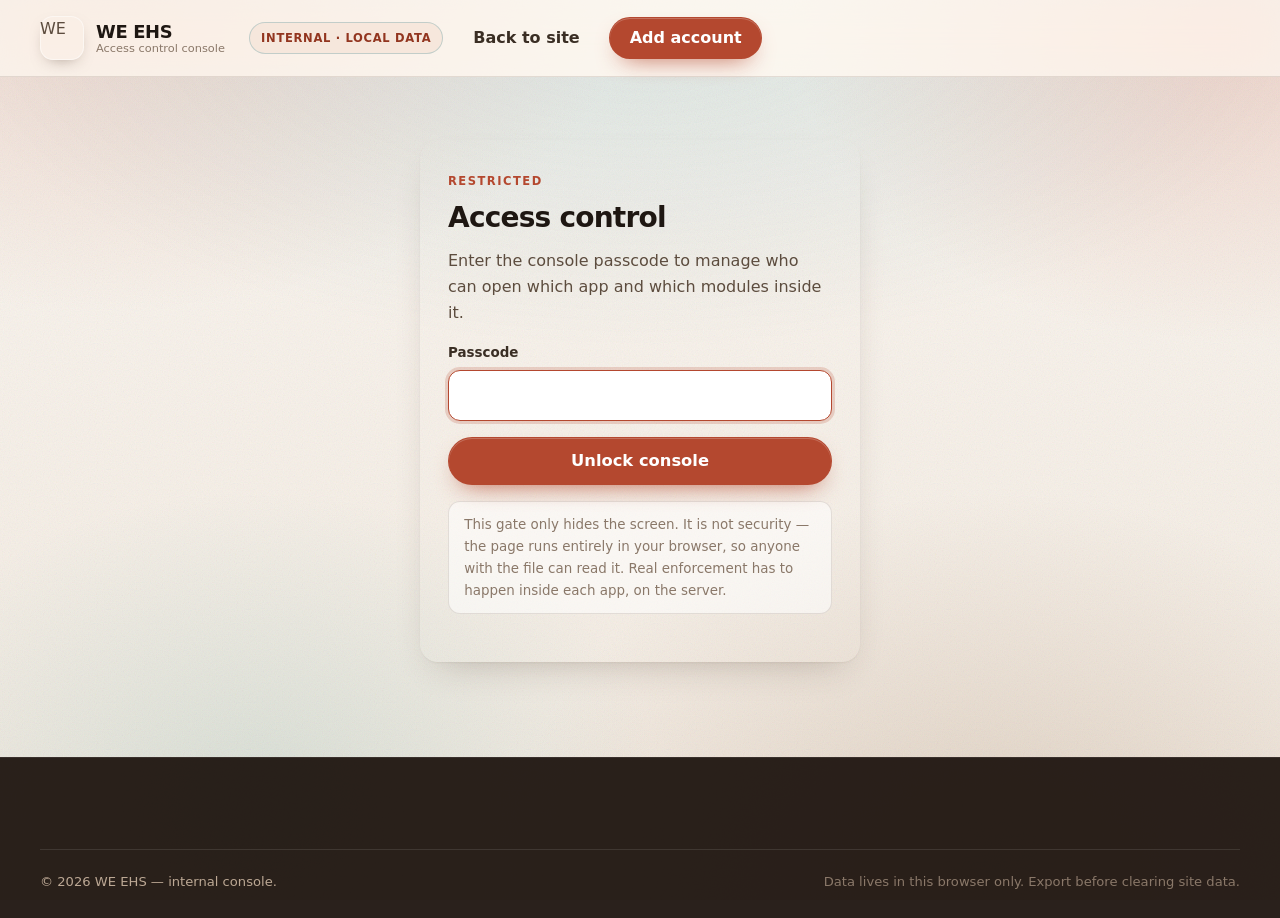
==== commit 5c0e2c89: "Hand OHS Suite CTAs through to the OHSMS shell Wire the featured OHS Suite product at WEEHS_OHSMS_HO" ====
--- a/access.html
+++ b/access.html
@@ -152,6 +152,8 @@
             This console is the record of what each account is <em>meant</em> to have. It stores that
             record in this browser and can export it as JSON. It does not, by itself, stop anyone
             opening an app — each WE EHS app has to read the same record and enforce it server-side.
+            OHS Suite modules listed here match the OHSMS registry for operator reference only;
+            live suite and à-la-carte entitlements are granted inside OHSMS on <code>/platform</code>.
             Export the JSON and feed it to that API when the backend is ready.
           </p>
         </div>
--- a/assets/css/styles.css
+++ b/assets/css/styles.css
@@ -6,16 +6,18 @@
 /* ── 1. Tokens ─────────────────────────────────────────────────────────── */
 :root {
   /* ink */
-  --ink:        #0A1420;
-  --ink-2:      #1B2A3A;
-  --body:       #4A5B6B;
-  --muted:      #78889A;
+  --ink:        #1E1712;
+  --ink-2:      #3A2E24;
+  --body:       #5C4C3E;
+  --muted:      #8A7869;
 
   /* brand — teal from the suite, kraft + terracotta from the logo */
-  --brand:      #0B7285;
-  --brand-dark: #075464;
-  --brand-soft: #E4F3F6;
+  --brand:      #B4482F;
+  --brand-dark: #92351F;
+  --brand-soft: #F6E7DC;
   --kraft:      #C6946C;
+  --kraft-deep: #8A6440;
+  --mint:       #2F8F86;
   --terra:      #C0442C;
   --accent:     var(--terra);
 
@@ -24,17 +26,17 @@
   --err:  #B4241C;
 
   /* glass */
-  --glass:        rgba(255, 255, 255, .66);
-  --glass-strong: rgba(255, 255, 255, .84);
-  --glass-dim:    rgba(255, 255, 255, .44);
+  --glass:        rgba(255, 252, 248, .66);
+  --glass-strong: rgba(255, 252, 248, .86);
+  --glass-dim:    rgba(255, 252, 248, .46);
   --glass-line:   rgba(255, 255, 255, .75);
-  --hairline:     rgba(10, 20, 32, .09);
+  --hairline:     rgba(74, 52, 34, .13);
   --blur:         saturate(165%) blur(20px);
 
-  --shadow-sm: 0 1px 2px rgba(10,20,32,.05), 0 4px 12px -6px rgba(10,20,32,.14);
-  --shadow:    0 1px 2px rgba(10,20,32,.05), 0 16px 36px -18px rgba(10,20,32,.28);
-  --shadow-lg: 0 40px 90px -30px rgba(10,20,32,.42), 0 2px 6px rgba(10,20,32,.06);
-  --ring: 0 0 0 3px rgba(11,114,133,.22);
+  --shadow-sm: 0 1px 2px rgba(60,40,25,.05), 0 4px 12px -6px rgba(60,40,25,.16);
+  --shadow:    0 1px 2px rgba(60,40,25,.05), 0 16px 36px -18px rgba(60,40,25,.30);
+  --shadow-lg: 0 40px 90px -30px rgba(50,32,20,.44), 0 2px 6px rgba(50,32,20,.07);
+  --ring: 0 0 0 3px rgba(180,72,47,.20);
 
   --radius:    18px;
   --radius-sm: 12px;
@@ -58,7 +60,7 @@
   font-size: 16px;
   line-height: 1.62;
   -webkit-font-smoothing: antialiased;
-  background: #F2F6F8;
+  background: #F8F3EC;
   position: relative;
 }
 
@@ -67,11 +69,11 @@
   content: "";
   position: fixed; inset: 0; z-index: -2; pointer-events: none;
   background:
-    radial-gradient(900px 620px at 8% -8%,  rgba(11,114,133,.22), transparent 62%),
-    radial-gradient(760px 560px at 96% 2%,  rgba(198,148,108,.30), transparent 58%),
-    radial-gradient(820px 620px at 78% 96%, rgba(192,68,44,.14),  transparent 60%),
-    radial-gradient(700px 520px at 20% 88%, rgba(14,159,110,.14), transparent 58%),
-    linear-gradient(180deg, #F7FAFB 0%, #EEF3F6 100%);
+    radial-gradient(900px 620px at 8% -8%,  rgba(180,72,47,.22), transparent 62%),
+    radial-gradient(760px 560px at 96% 2%,  rgba(192,68,44,.20),  transparent 58%),
+    radial-gradient(820px 620px at 78% 96%, rgba(138,100,64,.20), transparent 60%),
+    radial-gradient(700px 520px at 20% 88%, rgba(47,143,134,.14), transparent 58%),
+    linear-gradient(180deg, #FBF7F1 0%, #F3EAE0 100%);
 }
 
 /* Fine grain, so the glass has something to refract */
@@ -150,7 +152,7 @@
 
 .btn-primary {
   --btn-bg: var(--brand); --btn-fg: #fff; --btn-bd: transparent;
-  box-shadow: 0 10px 24px -12px rgba(11,114,133,.95), inset 0 1px 0 rgba(255,255,255,.22);
+  box-shadow: 0 10px 24px -12px rgba(180,72,47,.95), inset 0 1px 0 rgba(255,255,255,.22);
 }
 .btn-outline {
   --btn-fg: var(--ink); --btn-bd: var(--hairline);
@@ -164,9 +166,9 @@
 @media (hover: hover) and (pointer: fine) {
   .btn:hover { transform: translateY(-1px); }
   .btn:active { transform: scale(.97); }
-  .btn-primary:hover { --btn-bg: var(--brand-dark); box-shadow: 0 16px 30px -14px rgba(11,114,133,1); }
-  .btn-outline:hover { --btn-bd: rgba(11,114,133,.5); --btn-fg: var(--brand-dark); }
-  .btn-ghost:hover   { --btn-bg: rgba(10,20,32,.05); }
+  .btn-primary:hover { --btn-bg: var(--brand-dark); box-shadow: 0 16px 30px -14px rgba(180,72,47,1); }
+  .btn-outline:hover { --btn-bd: rgba(180,72,47,.5); --btn-fg: var(--brand-dark); }
+  .btn-ghost:hover   { --btn-bg: rgba(74,52,34,.05); }
   .btn-ghost-light:hover { --btn-bg: rgba(255,255,255,.16); }
 }
 
@@ -180,7 +182,7 @@
 /* ── 4. Header ─────────────────────────────────────────────────────────── */
 .site-header {
   position: sticky; top: 0; z-index: 60;
-  background: rgba(247, 250, 251, .72);
+  background: rgba(251, 247, 241, .74);
   backdrop-filter: var(--blur); -webkit-backdrop-filter: var(--blur);
   border-bottom: 1px solid var(--hairline);
 }
@@ -189,7 +191,7 @@
 .brand { display: flex; align-items: center; gap: .75rem; text-decoration: none; color: inherit; }
 .brand-mark {
   width: 44px; height: 44px; flex: none; border-radius: 13px;
-  box-shadow: 0 6px 16px -8px rgba(10,20,32,.55), inset 0 0 0 1px rgba(255,255,255,.5);
+  box-shadow: 0 6px 16px -8px rgba(60,40,25,.5), inset 0 0 0 1px rgba(255,255,255,.5);
   transition: transform 320ms var(--ease-out);
 }
 .brand-text { display: flex; flex-direction: column; line-height: 1.18; }
@@ -248,7 +250,7 @@
 .shots-frame {
   --shot-accent: var(--brand);
   border-radius: var(--radius); overflow: hidden;
-  background: rgba(12, 22, 34, .82);
+  background: rgba(32, 23, 17, .84);
   backdrop-filter: var(--blur); -webkit-backdrop-filter: var(--blur);
   box-shadow: var(--shadow-lg), inset 0 0 0 1px rgba(255,255,255,.10);
 }
@@ -259,17 +261,17 @@
 .shots-chrome .dot { width: 10px; height: 10px; border-radius: 50%; }
 .dot-r { background: #FF5F57; } .dot-y { background: #FEBC2E; } .dot-g { background: #28C840; }
 .shots-url {
-  margin-left: .6rem; flex: 1; background: rgba(255,255,255,.10); color: #D7E2EA;
+  margin-left: .6rem; flex: 1; background: rgba(255,255,255,.10); color: #E7D8C8;
   font-size: .74rem; padding: .24rem .75rem; border-radius: 999px;
   border-left: 3px solid var(--shot-accent);
   overflow: hidden; text-overflow: ellipsis; white-space: nowrap;
   transition: border-color 300ms ease;
 }
-.shots-stage { position: relative; aspect-ratio: 16 / 10; background: #EDF2F5; }
+.shots-stage { position: relative; aspect-ratio: 16 / 10; background: #F3EAE0; }
 /* Blur masks the crossfade, so two overlapping states read as one transformation */
 .shot {
   position: absolute; inset: 0; width: 100%; height: 100%;
-  object-fit: cover; object-position: top left;
+  object-fit: contain; object-position: center; background: #FBF7F1;
   opacity: 0; filter: blur(6px); transform: scale(1.012);
   transition: opacity 620ms var(--ease-out), filter 620ms var(--ease-out),
               transform 620ms var(--ease-out);
@@ -290,13 +292,13 @@
 .shots-dots { display: flex; flex-wrap: wrap; gap: .35rem; justify-content: center; margin-top: .7rem; }
 .shot-dot {
   width: 8px; height: 8px; padding: 0; border-radius: 50%; cursor: pointer;
-  border: 0; background: rgba(10,20,32,.20);
+  border: 0; background: rgba(74,52,34,.22);
   transition: width 320ms var(--ease-out), background-color 240ms ease;
 }
 .shot-dot.is-active { width: 28px; border-radius: 999px; background: var(--brand); }
 
 @media (hover: hover) and (pointer: fine) {
-  .shots-nav:hover { color: var(--brand-dark); border-color: rgba(11,114,133,.45); }
+  .shots-nav:hover { color: var(--brand-dark); border-color: rgba(180,72,47,.45); }
 }
 
 /* ── 6. Rolling strip ──────────────────────────────────────────────────── */
@@ -349,9 +351,9 @@
 .steps li { padding: 1.7rem 1.5rem; transition: transform 260ms var(--ease-out), box-shadow 260ms var(--ease-out); }
 .step-no {
   display: grid; place-items: center; width: 40px; height: 40px; border-radius: 13px;
-  background: linear-gradient(140deg, var(--brand), #0E9F6E);
+  background: linear-gradient(140deg, var(--kraft), var(--brand));
   color: #fff; font-weight: 800; margin-bottom: 1rem;
-  box-shadow: 0 8px 18px -10px rgba(11,114,133,.9);
+  box-shadow: 0 8px 18px -10px rgba(180,72,47,.9);
 }
 .steps h3 { margin-bottom: .4rem; }
 .steps p { margin: 0; font-size: .95rem; }
@@ -452,6 +454,9 @@
 }
 .product-peek:hover { color: var(--accent); }
 .product-host { font-weight: 500; word-break: break-all; }
+.product-launch {
+  margin: .45rem 0 0; font-size: .78rem; line-height: 1.45; color: var(--muted);
+}
 
 @media (hover: hover) and (pointer: fine) {
   .product-card:hover {
@@ -523,7 +528,7 @@
 .star span:active { transform: scale(.95); }
 .star input:checked + span {
   background: var(--brand); border-color: transparent; color: #fff;
-  box-shadow: 0 8px 18px -10px rgba(11,114,133,.9);
+  box-shadow: 0 8px 18px -10px rgba(180,72,47,.9);
 }
 .star input:focus-visible + span { outline: 2px solid var(--brand); outline-offset: 3px; }
 .scale { display: flex; justify-content: space-between; font-size: .76rem; color: var(--muted); margin: .45rem 0 0; }
@@ -544,7 +549,7 @@
 .modal[hidden] { display: none; }
 .modal-backdrop {
   position: absolute; inset: 0;
-  background: rgba(8, 16, 26, .46);
+  background: rgba(38, 26, 18, .48);
   backdrop-filter: blur(6px) saturate(120%); -webkit-backdrop-filter: blur(6px) saturate(120%);
   animation: fade 200ms var(--ease-out);
 }
@@ -591,11 +596,11 @@
 
 .modal-shots {
   position: relative; border-radius: 14px; overflow: hidden; margin-bottom: 1.35rem;
-  border: 1px solid var(--hairline); background: #EDF2F5; aspect-ratio: 16 / 10;
+  border: 1px solid var(--hairline); background: #F3EAE0; aspect-ratio: 16 / 10;
   box-shadow: inset 0 1px 0 var(--glass-line);
 }
 .mini {
-  position: absolute; inset: 0; width: 100%; height: 100%; object-fit: cover; object-position: top left;
+  position: absolute; inset: 0; width: 100%; height: 100%; object-fit: contain; object-position: center; background: #FBF7F1;
   opacity: 0; filter: blur(5px);
   transition: opacity 480ms var(--ease-out), filter 480ms var(--ease-out);
 }
@@ -625,14 +630,14 @@
   box-shadow: inset 0 0 0 1px var(--hairline);
 }
 .choice-primary {
-  border-color: rgba(11,114,133,.35);
-  background: linear-gradient(180deg, rgba(228,243,246,.9), rgba(255,255,255,.65));
-}
-.choice-primary .choice-icon { background: var(--brand); color: #fff; box-shadow: 0 8px 16px -10px rgba(11,114,133,.9); }
+  border-color: rgba(180,72,47,.35);
+  background: linear-gradient(180deg, rgba(246,231,220,.92), rgba(255,252,248,.65));
+}
+.choice-primary .choice-icon { background: var(--brand); color: #fff; box-shadow: 0 8px 16px -10px rgba(180,72,47,.9); }
 
 @media (hover: hover) and (pointer: fine) {
   .modal-x:hover { background: #fff; }
-  .choice:hover { border-color: rgba(11,114,133,.45); transform: translateY(-3px); box-shadow: var(--shadow); }
+  .choice:hover { border-color: rgba(180,72,47,.45); transform: translateY(-3px); box-shadow: var(--shadow); }
 }
 
 .modal-foot { font-size: .88rem; margin: 1rem 0 0; text-align: center; color: var(--muted); }
@@ -657,11 +662,11 @@
 .session-bar {
   --accent: var(--brand);
   position: fixed; left: 0; right: 0; bottom: 0; z-index: 80;
-  color: #E6EDF3;
-  background: rgba(9, 17, 27, .74);
+  color: #F2E7DC;
+  background: rgba(35, 24, 17, .78);
   backdrop-filter: var(--blur); -webkit-backdrop-filter: var(--blur);
   border-top: 1px solid rgba(255,255,255,.12);
-  box-shadow: 0 -20px 50px -24px rgba(6,12,20,.8);
+  box-shadow: 0 -20px 50px -24px rgba(31,22,16,.8);
   animation: slideUp 380ms var(--ease-drawer) both;
 }
 @keyframes slideUp { from { transform: translate3d(0, 100%, 0); } to { transform: none; } }
@@ -678,8 +683,8 @@
 
 /* ── 12. Footer ────────────────────────────────────────────────────────── */
 .site-footer {
-  margin-top: 2rem; padding: 3.2rem 0 1.6rem; color: #9FB0BF;
-  background: rgba(9, 17, 27, .92);
+  margin-top: 2rem; padding: 3.2rem 0 1.6rem; color: #BCA894;
+  background: rgba(31, 22, 16, .95);
   border-top: 1px solid rgba(255,255,255,.08);
 }
 .footer-grid { display: grid; gap: 2rem; grid-template-columns: minmax(0, 1.6fr) repeat(2, minmax(0, 1fr)); }
@@ -687,7 +692,7 @@
 .footer-note { margin: 1rem 0 0; font-size: .9rem; max-width: 40ch; }
 .site-footer h4 { color: #fff; font-size: .8rem; text-transform: uppercase; letter-spacing: .09em; margin-bottom: .85rem; }
 .site-footer ul { list-style: none; margin: 0; padding: 0; display: grid; gap: .5rem; }
-.site-footer a, .site-footer .linkish { color: #9FB0BF; text-decoration: none; font-size: .92rem; font-weight: 500; }
+.site-footer a, .site-footer .linkish { color: #BCA894; text-decoration: none; font-size: .92rem; font-weight: 500; }
 .site-footer a:hover, .site-footer .linkish:hover { color: #fff; }
 .footer-base {
   display: flex; justify-content: space-between; gap: 1rem; flex-wrap: wrap;
@@ -705,7 +710,7 @@
   .site-nav {
     position: absolute; top: 100%; left: 0; right: 0; display: none;
     flex-direction: column; gap: 0; padding: .5rem 1.25rem 1rem;
-    background: rgba(247,250,251,.92);
+    background: rgba(251,247,241,.94);
     backdrop-filter: var(--blur); -webkit-backdrop-filter: var(--blur);
     border-bottom: 1px solid var(--hairline);
   }
@@ -742,3 +747,20 @@
   .shot.is-active { filter: none; }
   .btn:hover, .product-card:hover, .why-card:hover, .thumb:hover, .choice:hover { transform: none; }
 }
+
+/* ── 15. App icons in place of letter marks ────────────────────────────── */
+/* Each product carries its own application icon (assets/img/logos/*.svg).
+   The tinted plate keeps six different icon styles reading as one set.     */
+.product-mark-img {
+  padding: 7px; object-fit: contain;
+  background: color-mix(in srgb, var(--accent) 10%, #fff);
+  transition: transform 300ms var(--ease-out);
+}
+.modal-head .product-mark-img { width: 52px; height: 52px; }
+
+@media (hover: hover) and (pointer: fine) {
+  .product-card:hover .product-mark-img { transform: scale(1.06) rotate(-2deg); }
+}
+@media (prefers-reduced-motion: reduce) {
+  .product-card:hover .product-mark-img { transform: none; }
+}
--- a/assets/css/access.css
+++ b/assets/css/access.css
@@ -186,6 +186,9 @@
 
 .app-mods { padding: .3rem .9rem .9rem; }
 .app-block:not(.is-on) .app-mods { opacity: .45; }
+.app-note {
+  margin: .55rem 0 .15rem; font-size: .78rem; line-height: 1.45; color: var(--muted);
+}
 .mods-bulk { display: flex; gap: .9rem; padding: .5rem 0; border-bottom: 1px dashed var(--line); }
 .mods-bulk .linkish { font-size: .8rem; }
 
